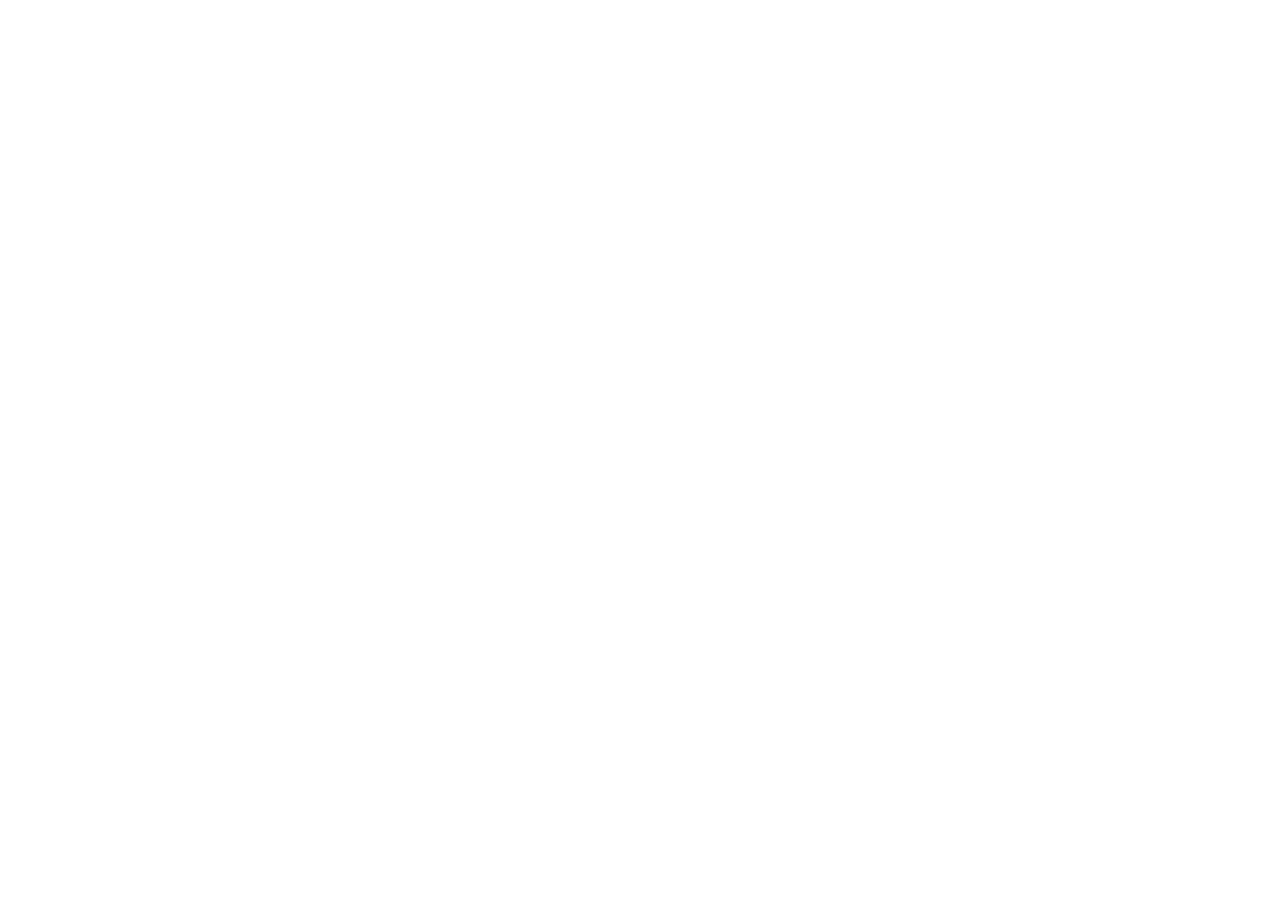
==== index.html @ 13d54bb5 "add reset layout css and folder structure" ====
<!DOCTYPE html>
<html lang="pt-br">
<head>
    <meta charset="UTF-8">
    <meta http-equiv="X-UA-Compatible" content="IE=edge">
    <meta name="viewport" content="width=device-width, initial-scale=1.0">
    <title>Aligráfica</title>

    <link rel="stylesheet" href="./assets/css/reset.css">
</head>
<body>
    
</body>
</html>
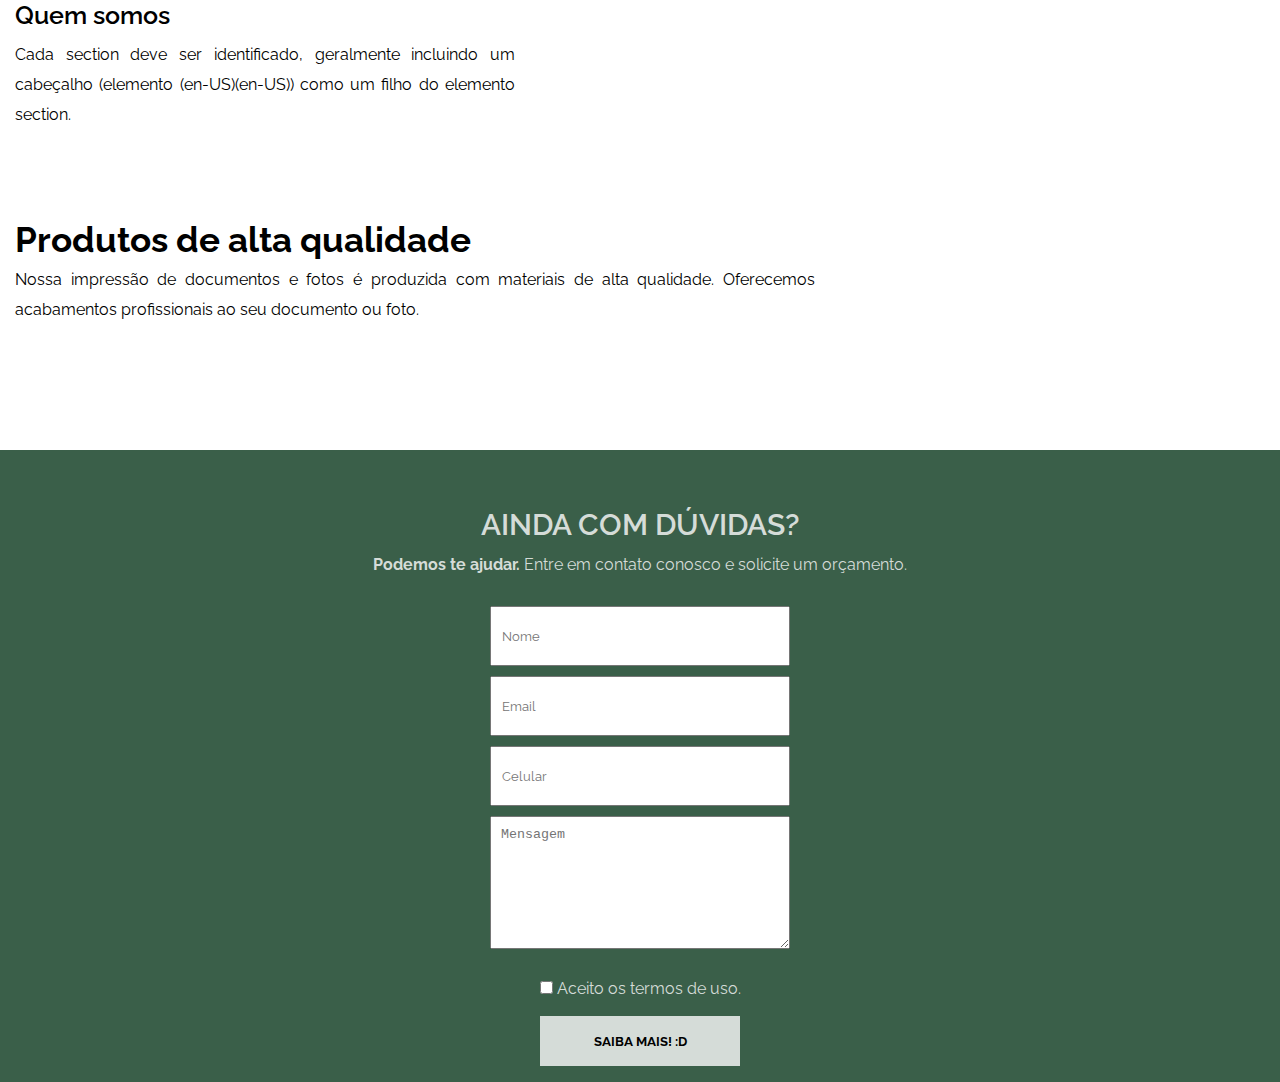
==== commit 9f365fb4: "Adição de quem somos e produtos e do formulário." ====
--- a/index.html
+++ b/index.html
@@ -1,14 +1,69 @@
 <!DOCTYPE html>
 <html lang="pt-br">
-<head>
-    <meta charset="UTF-8">
-    <meta http-equiv="X-UA-Compatible" content="IE=edge">
-    <meta name="viewport" content="width=device-width, initial-scale=1.0">
+  <head>
+    <meta charset="UTF-8" />
+    <meta http-equiv="X-UA-Compatible" content="IE=edge" />
+    <meta name="viewport" content="width=device-width, initial-scale=1.0" />
+    <link
+      href="https://fonts.googleapis.com/css?family=Raleway"
+      rel="stylesheet"
+    />
+    <link
+      rel="shortcut icon"
+      href="/assets/img/iconAliG.ico"
+      type="image/x-icon"
+    />
     <title>Aligráfica</title>
+    <link rel="stylesheet" href="./assets/css/style.css" />
+    <link rel="stylesheet" href="./assets/css/reset.css" />
+  </head>
+  <body>
+    <section>
+      <div class="quem_somos">
+        <h2>Quem somos</h2>
+        <p>
+          Cada section deve ser identificado, geralmente incluindo um cabeçalho
+          (elemento (en-US)(en-US)) como um filho do elemento section.
+        </p>
+      </div>
+    </section>
 
-    <link rel="stylesheet" href="./assets/css/reset.css">
-</head>
-<body>
-    
-</body>
-</html>+    <section>
+      <div class="produtos">
+        <h2>Produtos de alta qualidade</h2>
+        <p>
+          Nossa impressão de documentos e fotos é produzida com materiais de
+          alta qualidade. Oferecemos acabamentos profissionais ao seu documento
+          ou foto.
+        </p>
+      </div>
+    </section>
+
+    <section class="duvida">
+      <h2>AINDA COM DÚVIDAS?</h2>
+      <p>
+        <span class="podemos">Podemos te ajudar.</span> Entre em contato conosco
+        e solicite um orçamento.
+      </p>
+      <form class="formulario" action="enviar-para-server" method="post">
+        <div class="fields">
+          <input type="text" id="nome" placeholder="Nome" />
+        </div>
+        <div class="fields">
+          <input type="text" id="email" placeholder="Email" />
+        </div>
+        <div class="fields">
+          <input type="text" id="cell" placeholder="Celular" />
+        </div>
+        <div class="fields">
+          <textarea id="msg" placeholder="Mensagem"></textarea>
+        </div>
+        <div class="termosuso">
+          <input type="checkbox" name="checktermos" />
+          <label for="termos">Aceito os termos de uso.</label>
+        </div>
+        <button type="submit">SAIBA MAIS! :D</button>
+      </form>
+    </section>
+  </body>
+</html>
--- a/assets/css/style.css
+++ b/assets/css/style.css
@@ -0,0 +1,139 @@
+*{
+    margin: 0;
+    padding: 0;
+    box-sizing: border-box;
+}
+:root{
+
+    --mediumgreen:#3A5F49;
+    --mediumgray:#3B3C3B;
+    --dsatgreen:#7F876F;
+    --solidyellowgreen:#6A7E55;
+    --lightgray:#D5DCD8;
+    --lightgreen:#BADCC8;
+    --darkgray:#232323;
+
+
+
+
+}
+
+body{
+width: max-content;
+height: max-content;
+
+}
+
+.quem_somos{
+
+display: flex;
+flex-direction: column;
+padding: 0px 15px;
+gap: 10px;
+width: 1015px;
+height: 225px;
+left: 204px;
+top: 1192px;
+font-family: 'Raleway';
+line-height: 30px;
+
+}
+.quem_somos p{
+
+    max-width: 500px;
+    text-align: justify;
+}
+.quem_somos h2{
+
+    font-weight: 600;
+    font-size: 25px;
+
+}
+.produtos{
+
+    display: flex;
+    flex-direction: column;
+    padding: 0px 15px;
+    gap: 10px;
+    width: 1015px;
+    height: 225px;
+    left: 204px;
+    top: 1192px;
+    font-family: 'Raleway';
+    line-height: 30px;
+
+}
+.produtos h2{
+
+    font-weight: bolder;
+    font-size: 35px;
+
+}
+.produtos p{
+
+    max-width: 800px;
+    text-align: justify;
+
+}
+.duvida {
+    display: flex;
+    flex-direction: column;
+    text-align: center;
+    padding: 0px 15px;
+    gap: 10px;
+    width:100vw;
+    font-family: 'Raleway';
+    line-height: 30px;
+    background-color: #3A5F49;
+    color: #D5DCD8;
+
+}
+.duvida h2{
+
+    font-size: 30px;
+    margin-top: 2em;
+    font-weight: 600;
+}
+.podemos{
+
+    font-weight: bold;
+
+}
+.formulario{
+    display: flex;
+    margin: 0 auto;
+    flex-direction: column;
+    align-items: center;
+    width: 1000px;
+    padding: 1em;
+    gap: 10px;
+    font-family: 'Raleway';
+    line-height: 35px;
+    color: #D5DCD8;
+
+}
+.fields input{
+    width: 300px;
+    height: 60px;
+    padding: 10px 10px 10px;
+    font-family: 'Raleway';
+}
+.fields textarea{
+    height: 10em;
+    width: 300px;
+    resize: vertical;
+    padding: 10px;
+}
+.formulario button{
+    background-color:#D5DCD8;
+    width: 200px;
+    height: 50px;
+    text-align: center;
+    padding: .25rem 1rem;
+    margin: auto;
+    border: none;
+    font-weight: 700;
+    font-family: 'Raleway';
+
+
+}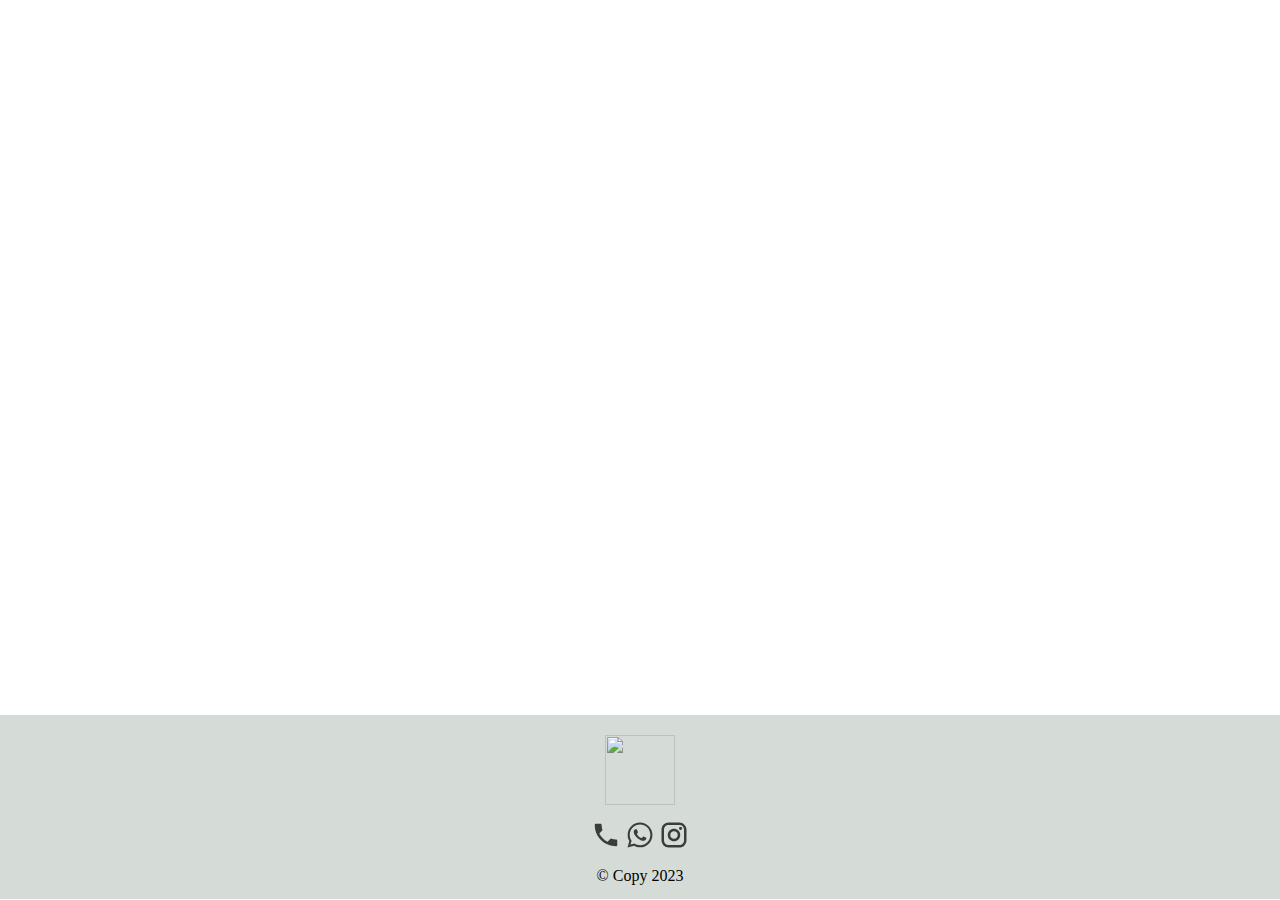
==== commit 6d028690: "add footer" ====
--- a/index.html
+++ b/index.html
@@ -1,69 +1,27 @@
 <!DOCTYPE html>
 <html lang="pt-br">
-  <head>
-    <meta charset="UTF-8" />
-    <meta http-equiv="X-UA-Compatible" content="IE=edge" />
-    <meta name="viewport" content="width=device-width, initial-scale=1.0" />
-    <link
-      href="https://fonts.googleapis.com/css?family=Raleway"
-      rel="stylesheet"
-    />
-    <link
-      rel="shortcut icon"
-      href="/assets/img/iconAliG.ico"
-      type="image/x-icon"
-    />
+<head>
+    <meta charset="UTF-8">
+    <meta http-equiv="X-UA-Compatible" content="IE=edge">
+    <meta name="viewport" content="width=device-width, initial-scale=1.0">
     <title>Aligráfica</title>
-    <link rel="stylesheet" href="./assets/css/style.css" />
-    <link rel="stylesheet" href="./assets/css/reset.css" />
-  </head>
-  <body>
-    <section>
-      <div class="quem_somos">
-        <h2>Quem somos</h2>
-        <p>
-          Cada section deve ser identificado, geralmente incluindo um cabeçalho
-          (elemento (en-US)(en-US)) como um filho do elemento section.
-        </p>
-      </div>
-    </section>
 
-    <section>
-      <div class="produtos">
-        <h2>Produtos de alta qualidade</h2>
-        <p>
-          Nossa impressão de documentos e fotos é produzida com materiais de
-          alta qualidade. Oferecemos acabamentos profissionais ao seu documento
-          ou foto.
-        </p>
-      </div>
-    </section>
+    <link rel="stylesheet" href="./assets/css/reset.css">
+    <link rel="stylesheet" href="./assets/css/main-footer.css">
+</head>
+<body>
+    
 
-    <section class="duvida">
-      <h2>AINDA COM DÚVIDAS?</h2>
-      <p>
-        <span class="podemos">Podemos te ajudar.</span> Entre em contato conosco
-        e solicite um orçamento.
-      </p>
-      <form class="formulario" action="enviar-para-server" method="post">
-        <div class="fields">
-          <input type="text" id="nome" placeholder="Nome" />
-        </div>
-        <div class="fields">
-          <input type="text" id="email" placeholder="Email" />
-        </div>
-        <div class="fields">
-          <input type="text" id="cell" placeholder="Celular" />
-        </div>
-        <div class="fields">
-          <textarea id="msg" placeholder="Mensagem"></textarea>
-        </div>
-        <div class="termosuso">
-          <input type="checkbox" name="checktermos" />
-          <label for="termos">Aceito os termos de uso.</label>
-        </div>
-        <button type="submit">SAIBA MAIS! :D</button>
-      </form>
-    </section>
-  </body>
-</html>
+
+    <style>
+        #iframe-footer {
+            width: 100%;
+            height: 185px;
+            bottom: 0;
+            position: absolute;
+        }
+    </style>
+    <iframe id="iframe-footer" src="footer.html" frameborder="0" ></iframe>
+    
+</body>
+</html>--- a/assets/css/main-footer.css
+++ b/assets/css/main-footer.css
@@ -0,0 +1,47 @@
+.main-footer {
+    display: grid;
+    grid-template-columns: 1fr 1fr 1fr;
+    grid-template-rows: auto;
+    grid-row-gap: 15px;
+    grid-template-areas: 
+    "logo logo logo"
+    "social social social"
+    "copy copy copy";
+
+    background: #D5DCD8;
+    padding-top: 20px;
+    padding-bottom: 15px;
+}
+
+.main-footer .logo {
+    grid-area: logo;
+    grid-column: 2;
+
+    margin: auto;
+
+    width: 70px;
+    height: 70px;
+    object-fit: cover;
+    aspect-ratio: 1/1;
+}
+
+.main-footer .links-social {
+    grid-area: social;
+    grid-column: 2;
+    text-align: center;
+
+}
+
+.main-footer .links-social .link-action {
+    transition: 0.3s ease;
+}
+.main-footer .links-social .link-action:hover {
+    opacity: 0.7;
+}
+
+.main-footer .copy {
+    grid-area: copy;
+    grid-column: 2;
+    text-align: center;
+
+}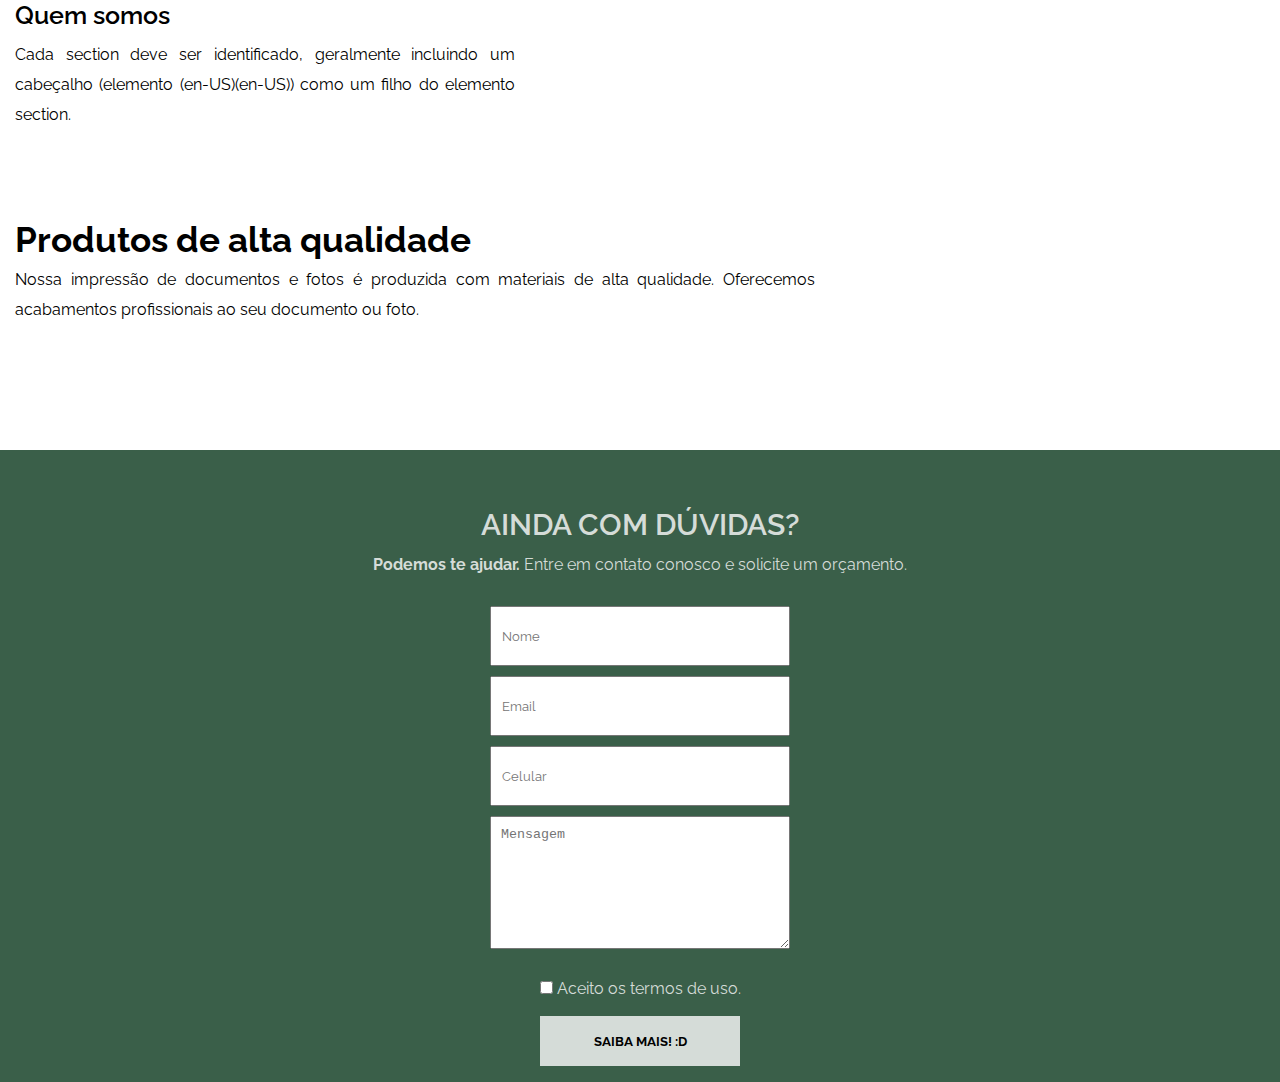
==== commit 062d0372: "Merge pull request #4 from leofls/devrafa" ====
--- a/index.html
+++ b/index.html
@@ -1,27 +1,69 @@
 <!DOCTYPE html>
 <html lang="pt-br">
-<head>
-    <meta charset="UTF-8">
-    <meta http-equiv="X-UA-Compatible" content="IE=edge">
-    <meta name="viewport" content="width=device-width, initial-scale=1.0">
+  <head>
+    <meta charset="UTF-8" />
+    <meta http-equiv="X-UA-Compatible" content="IE=edge" />
+    <meta name="viewport" content="width=device-width, initial-scale=1.0" />
+    <link
+      href="https://fonts.googleapis.com/css?family=Raleway"
+      rel="stylesheet"
+    />
+    <link
+      rel="shortcut icon"
+      href="/assets/img/iconAliG.ico"
+      type="image/x-icon"
+    />
     <title>Aligráfica</title>
+    <link rel="stylesheet" href="./assets/css/style.css" />
+    <link rel="stylesheet" href="./assets/css/reset.css" />
+  </head>
+  <body>
+    <section>
+      <div class="quem_somos">
+        <h2>Quem somos</h2>
+        <p>
+          Cada section deve ser identificado, geralmente incluindo um cabeçalho
+          (elemento (en-US)(en-US)) como um filho do elemento section.
+        </p>
+      </div>
+    </section>
 
-    <link rel="stylesheet" href="./assets/css/reset.css">
-    <link rel="stylesheet" href="./assets/css/main-footer.css">
-</head>
-<body>
-    
+    <section>
+      <div class="produtos">
+        <h2>Produtos de alta qualidade</h2>
+        <p>
+          Nossa impressão de documentos e fotos é produzida com materiais de
+          alta qualidade. Oferecemos acabamentos profissionais ao seu documento
+          ou foto.
+        </p>
+      </div>
+    </section>
 
-
-    <style>
-        #iframe-footer {
-            width: 100%;
-            height: 185px;
-            bottom: 0;
-            position: absolute;
-        }
-    </style>
-    <iframe id="iframe-footer" src="footer.html" frameborder="0" ></iframe>
-    
-</body>
-</html>+    <section class="duvida">
+      <h2>AINDA COM DÚVIDAS?</h2>
+      <p>
+        <span class="podemos">Podemos te ajudar.</span> Entre em contato conosco
+        e solicite um orçamento.
+      </p>
+      <form class="formulario" action="enviar-para-server" method="post">
+        <div class="fields">
+          <input type="text" id="nome" placeholder="Nome" />
+        </div>
+        <div class="fields">
+          <input type="text" id="email" placeholder="Email" />
+        </div>
+        <div class="fields">
+          <input type="text" id="cell" placeholder="Celular" />
+        </div>
+        <div class="fields">
+          <textarea id="msg" placeholder="Mensagem"></textarea>
+        </div>
+        <div class="termosuso">
+          <input type="checkbox" name="checktermos" />
+          <label for="termos">Aceito os termos de uso.</label>
+        </div>
+        <button type="submit">SAIBA MAIS! :D</button>
+      </form>
+    </section>
+  </body>
+</html>
--- a/assets/css/style.css
+++ b/assets/css/style.css
@@ -0,0 +1,139 @@
+*{
+    margin: 0;
+    padding: 0;
+    box-sizing: border-box;
+}
+:root{
+
+    --mediumgreen:#3A5F49;
+    --mediumgray:#3B3C3B;
+    --dsatgreen:#7F876F;
+    --solidyellowgreen:#6A7E55;
+    --lightgray:#D5DCD8;
+    --lightgreen:#BADCC8;
+    --darkgray:#232323;
+
+
+
+
+}
+
+body{
+width: max-content;
+height: max-content;
+
+}
+
+.quem_somos{
+
+display: flex;
+flex-direction: column;
+padding: 0px 15px;
+gap: 10px;
+width: 1015px;
+height: 225px;
+left: 204px;
+top: 1192px;
+font-family: 'Raleway';
+line-height: 30px;
+
+}
+.quem_somos p{
+
+    max-width: 500px;
+    text-align: justify;
+}
+.quem_somos h2{
+
+    font-weight: 600;
+    font-size: 25px;
+
+}
+.produtos{
+
+    display: flex;
+    flex-direction: column;
+    padding: 0px 15px;
+    gap: 10px;
+    width: 1015px;
+    height: 225px;
+    left: 204px;
+    top: 1192px;
+    font-family: 'Raleway';
+    line-height: 30px;
+
+}
+.produtos h2{
+
+    font-weight: bolder;
+    font-size: 35px;
+
+}
+.produtos p{
+
+    max-width: 800px;
+    text-align: justify;
+
+}
+.duvida {
+    display: flex;
+    flex-direction: column;
+    text-align: center;
+    padding: 0px 15px;
+    gap: 10px;
+    width:100vw;
+    font-family: 'Raleway';
+    line-height: 30px;
+    background-color: #3A5F49;
+    color: #D5DCD8;
+
+}
+.duvida h2{
+
+    font-size: 30px;
+    margin-top: 2em;
+    font-weight: 600;
+}
+.podemos{
+
+    font-weight: bold;
+
+}
+.formulario{
+    display: flex;
+    margin: 0 auto;
+    flex-direction: column;
+    align-items: center;
+    width: 1000px;
+    padding: 1em;
+    gap: 10px;
+    font-family: 'Raleway';
+    line-height: 35px;
+    color: #D5DCD8;
+
+}
+.fields input{
+    width: 300px;
+    height: 60px;
+    padding: 10px 10px 10px;
+    font-family: 'Raleway';
+}
+.fields textarea{
+    height: 10em;
+    width: 300px;
+    resize: vertical;
+    padding: 10px;
+}
+.formulario button{
+    background-color:#D5DCD8;
+    width: 200px;
+    height: 50px;
+    text-align: center;
+    padding: .25rem 1rem;
+    margin: auto;
+    border: none;
+    font-weight: 700;
+    font-family: 'Raleway';
+
+
+}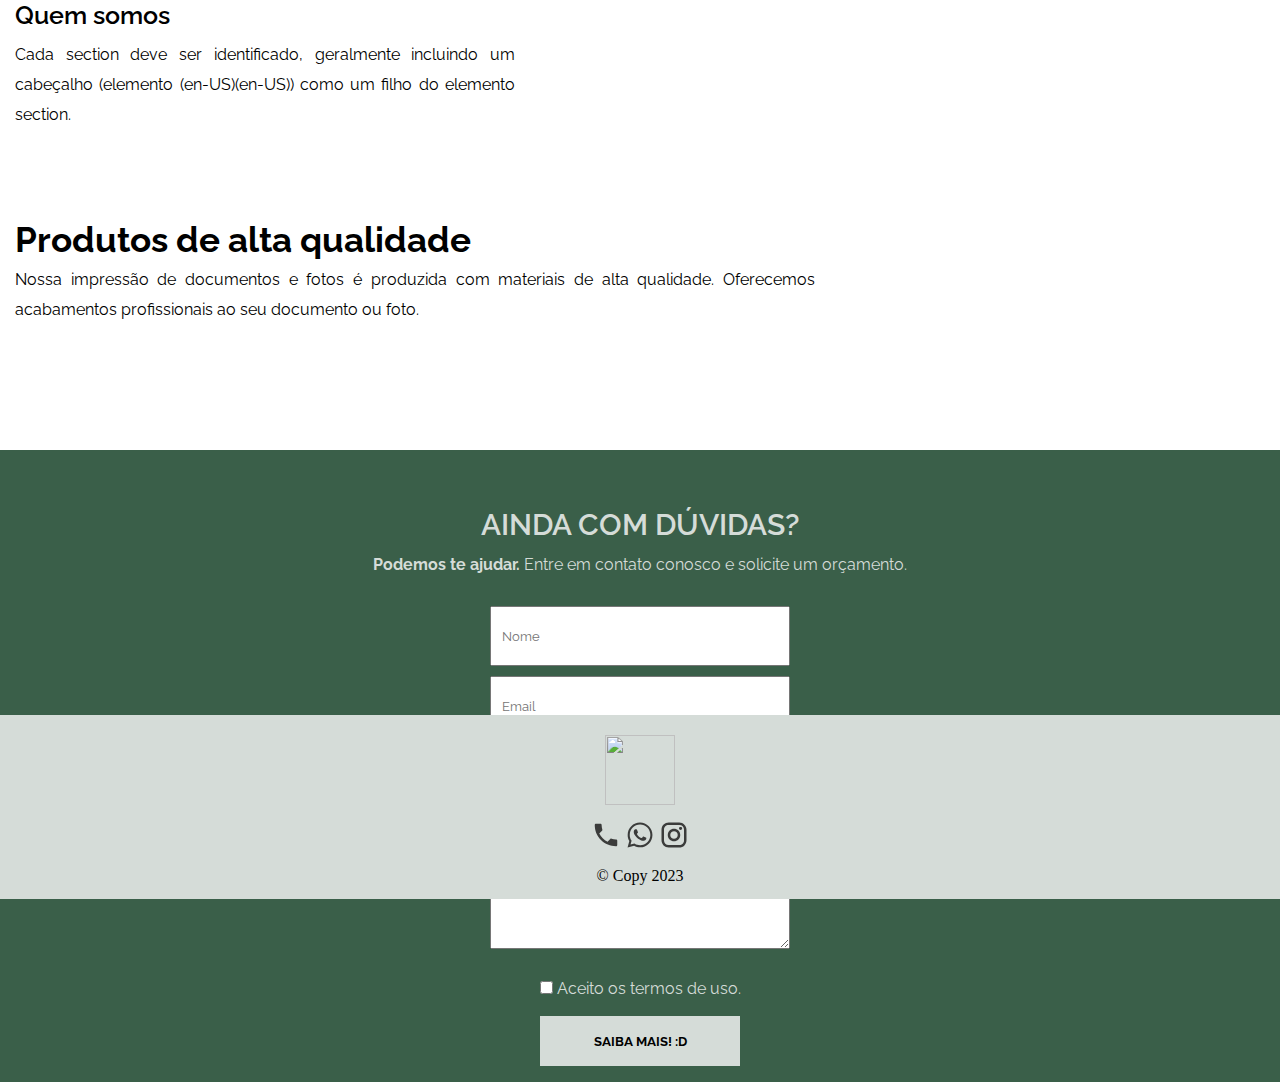
==== commit d0945c09: "Merge branch 'dev' into devLeandro" ====
--- a/index.html
+++ b/index.html
@@ -65,5 +65,17 @@
         <button type="submit">SAIBA MAIS! :D</button>
       </form>
     </section>
+   
+    <style>
+        #iframe-footer {
+            width: 100%;
+            height: 185px;
+            bottom: 0;
+            position: absolute;
+        }
+    </style>
+    <iframe id="iframe-footer" src="footer.html" frameborder="0" ></iframe>
+    
+    
   </body>
 </html>
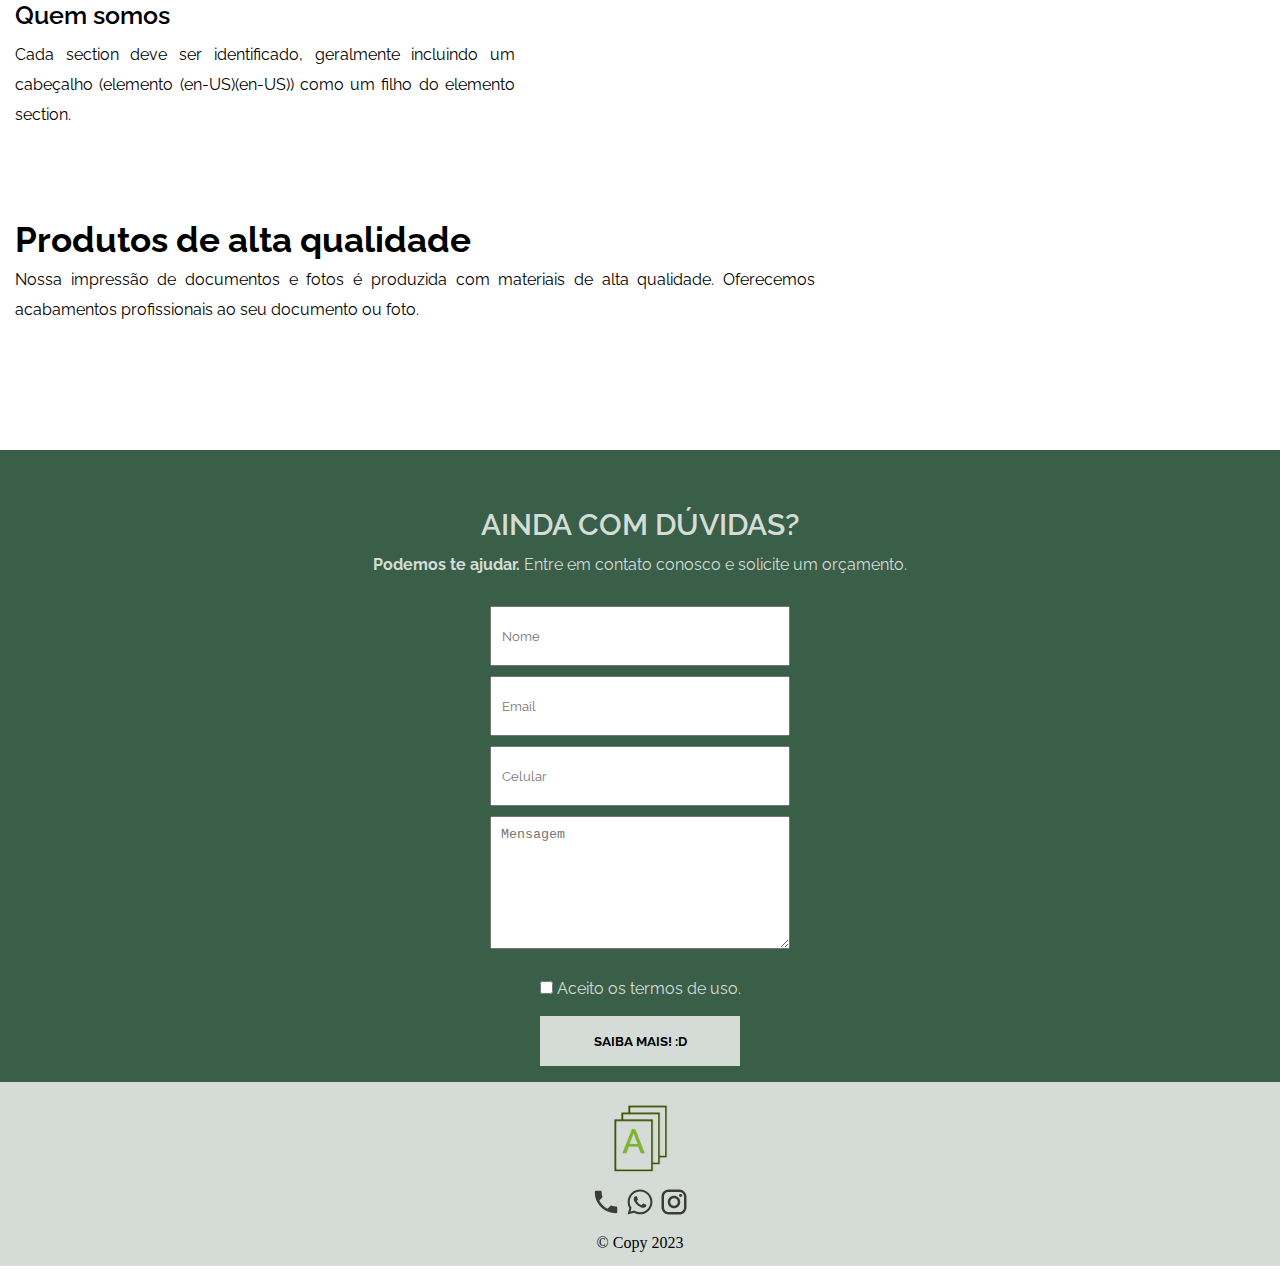
==== commit f8273351: "ajuste na posição do layout e alterar logo footer" ====
--- a/index.html
+++ b/index.html
@@ -70,8 +70,7 @@
         #iframe-footer {
             width: 100%;
             height: 185px;
-            bottom: 0;
-            position: absolute;
+            
         }
     </style>
     <iframe id="iframe-footer" src="footer.html" frameborder="0" ></iframe>
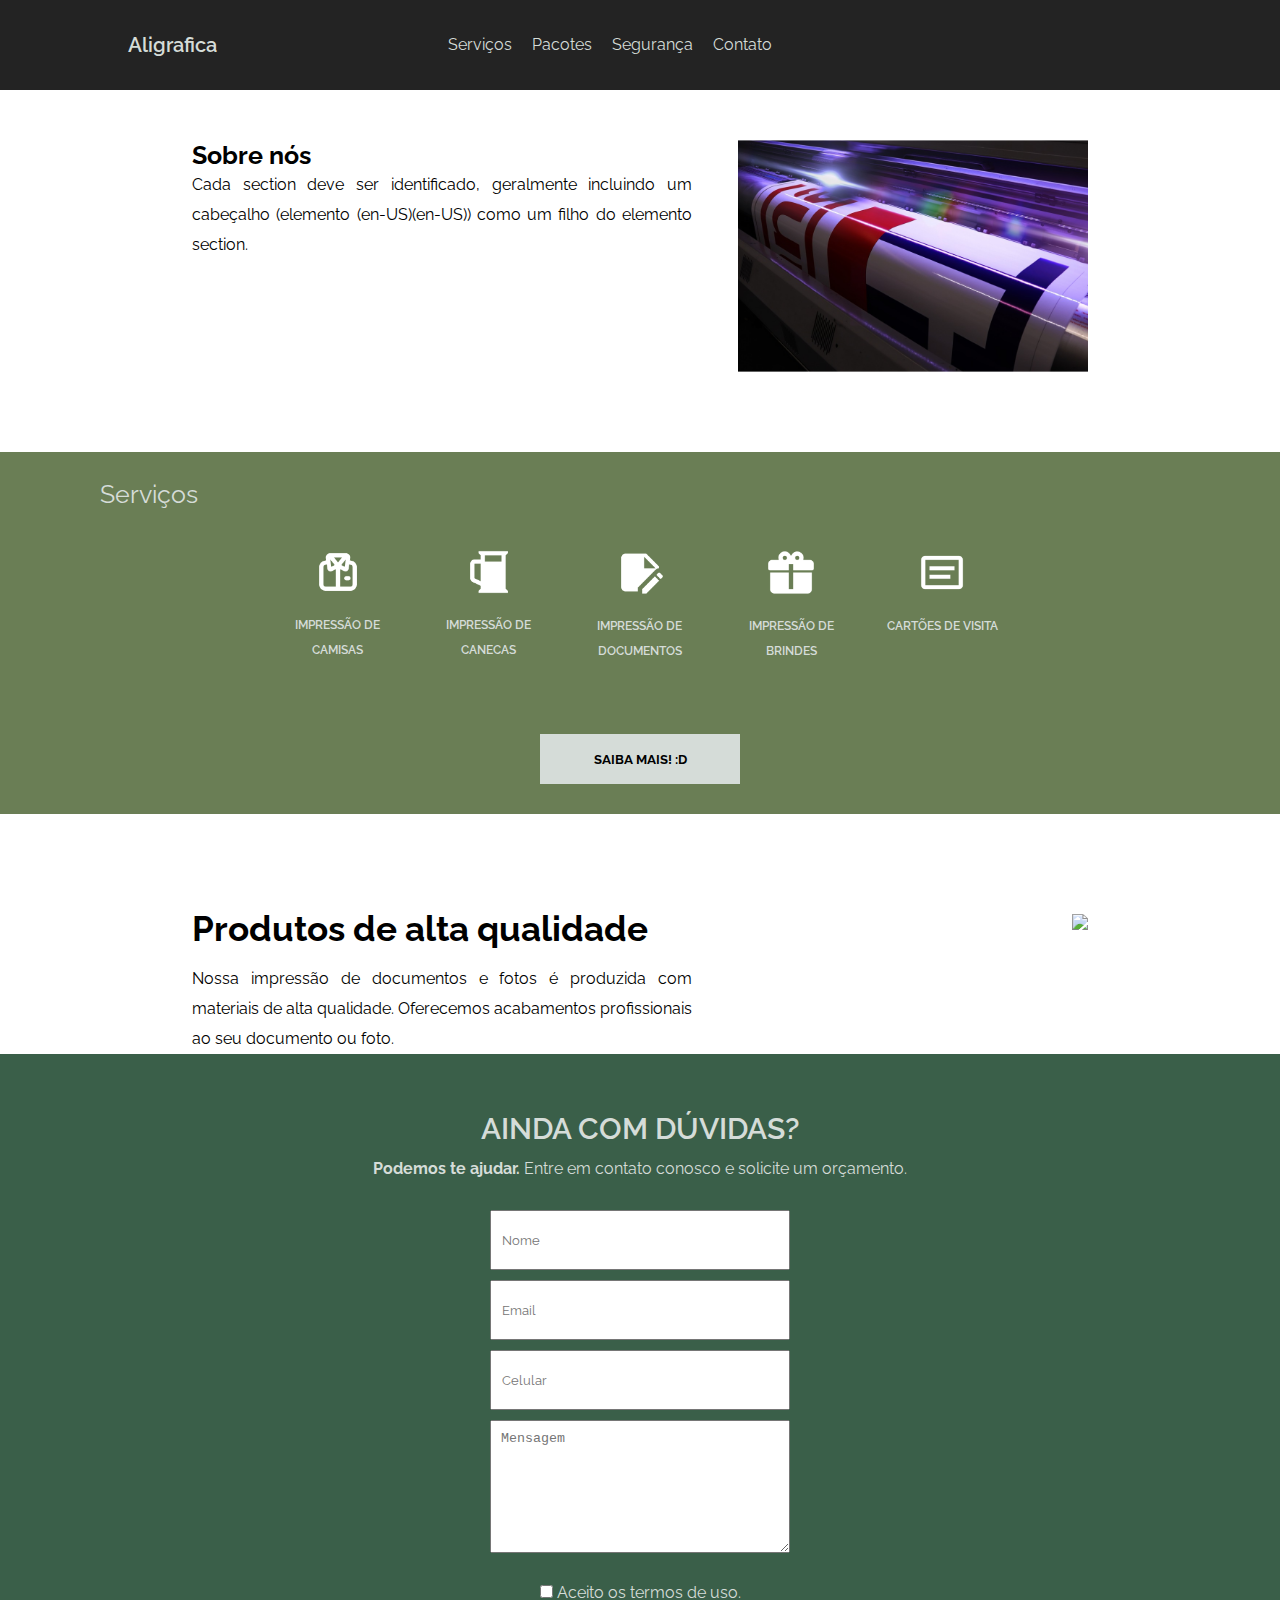
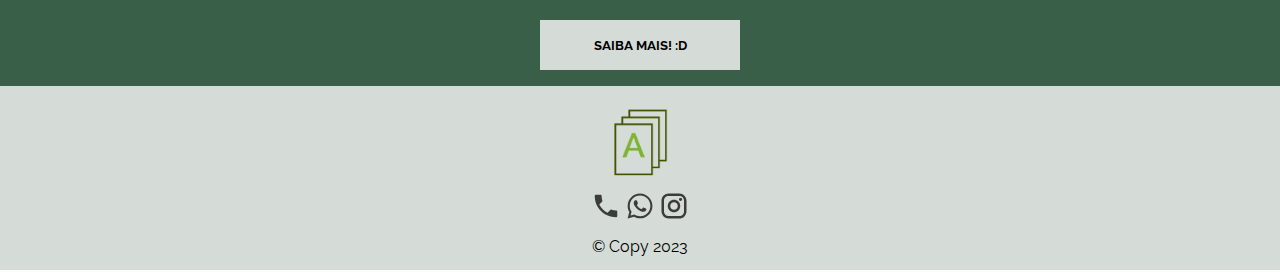
==== commit b3e3305b: "Co-authored-by: Leandro Ferreira <leofls@users.noreply.github.com>" ====
--- a/index.html
+++ b/index.html
@@ -14,22 +14,96 @@
       type="image/x-icon"
     />
     <title>Aligráfica</title>
+    <link rel="stylesheet" href="./assets/css/reset.css" />
     <link rel="stylesheet" href="./assets/css/style.css" />
-    <link rel="stylesheet" href="./assets/css/reset.css" />
   </head>
   <body>
-    <section>
+    <header>
+      <nav>
+        <!-- <img class="logo" src="./assets/img/iconAliG.ico" alt="logo"> -->
+        <a class="main-link" href="/">
+          <h2 class="logo-text">
+            Aligrafica
+          </h2>
+        </a>
+        
+        <ul class="nav-menu">
+          <li>
+            <a class="main-link" href="#">
+              Serviços
+            </a>
+          </li>
+          <li>
+            <a class="main-link" href="#">
+              Pacotes
+            </a>
+          </li>
+          <li>
+            <a class="main-link" href="#">
+              Segurança
+            </a>  
+          </li>
+          <li>
+            <a class="main-link" href="#">
+              Contato
+            </a>
+            
+          </li>
+        </ul>
+        
+        <div class="right-menu"></div>
+
+      </nav>
+      <section class="banner">
+
+      </section>      
+    </header>
+
+    <!---Seção do "Quem somos"--->
+    <section class="quem">
       <div class="quem_somos">
-        <h2>Quem somos</h2>
+        <h2>Sobre nós</h2>
         <p>
           Cada section deve ser identificado, geralmente incluindo um cabeçalho
           (elemento (en-US)(en-US)) como um filho do elemento section.
         </p>
       </div>
+      <div class="imagemquem">
+        <img src="./assets/img/image 12.png" />
+      </div>
     </section>
 
-    <section>
-      <div class="produtos">
+    <!---ELEMENTO PAI: Grid de Serviços--->
+    <section class="grids">
+      <div class="descservico">Serviços</div>
+      <div class="grid-container">
+        <div class="grid-item">
+          <img src="./assets/img/mingcute_shirt-line.png" />
+          <p>IMPRESSÃO DE CAMISAS</p>
+        </div>
+        <div class="grid-item">
+          <img src="./assets/img/caneca.png" />
+          <p>IMPRESSÃO DE CANECAS</p>
+        </div>
+        <div class="grid-item">
+          <img src="./assets/img/mdi_paper-edit.png" />
+          <p>IMPRESSÃO DE DOCUMENTOS</p>
+        </div>
+        <div class="grid-item">
+          <img src="./assets/img/mdi_present.png" />
+          <p>IMPRESSÃO DE BRINDES</p>
+        </div>
+        <div class="grid-item">
+          <img src="./assets/img/mdi_card-text-outline.png" />
+          <p>CARTÕES DE VISITA</p>
+        </div>
+      </div>
+      <button type="submit">SAIBA MAIS! :D</button>
+    </section>
+
+    <!---Seção dos "Produtos"--->
+    <section class="produtos">
+      <div class="descricaoprodutos">
         <h2>Produtos de alta qualidade</h2>
         <p>
           Nossa impressão de documentos e fotos é produzida com materiais de
@@ -37,8 +111,14 @@
           ou foto.
         </p>
       </div>
+      <div class="imagemproduto">
+        <img
+        src="https://www.ouroestamparia.com.br/static/3ad6a58273cc876b7a6429c0b176a602/47498/camiseta-berco-impressora-estampada.jpg"
+        />
+      </div>
     </section>
 
+    <!---Formulário de contato, no caso de dúvida--->
     <section class="duvida">
       <h2>AINDA COM DÚVIDAS?</h2>
       <p>
@@ -65,16 +145,13 @@
         <button type="submit">SAIBA MAIS! :D</button>
       </form>
     </section>
-   
+
     <style>
-        #iframe-footer {
-            width: 100%;
-            height: 185px;
-            
-        }
+      #iframe-footer {
+        width: 100%;
+        height: 185px;
+      }
     </style>
-    <iframe id="iframe-footer" src="footer.html" frameborder="0" ></iframe>
-    
-    
+    <iframe id="iframe-footer" src="footer.html" frameborder="0"></iframe>
   </body>
 </html>
--- a/assets/css/style.css
+++ b/assets/css/style.css
@@ -1,139 +1,265 @@
-*{
-    margin: 0;
-    padding: 0;
-    box-sizing: border-box;
-}
-:root{
-
-    --mediumgreen:#3A5F49;
-    --mediumgray:#3B3C3B;
-    --dsatgreen:#7F876F;
-    --solidyellowgreen:#6A7E55;
-    --lightgray:#D5DCD8;
-    --lightgreen:#BADCC8;
-    --darkgray:#232323;
-
-
-
-
-}
-
-body{
-width: max-content;
-height: max-content;
-
-}
-
-.quem_somos{
-
-display: flex;
-flex-direction: column;
-padding: 0px 15px;
-gap: 10px;
-width: 1015px;
-height: 225px;
-left: 204px;
-top: 1192px;
-font-family: 'Raleway';
-line-height: 30px;
-
-}
-.quem_somos p{
-
-    max-width: 500px;
-    text-align: justify;
-}
-.quem_somos h2{
-
-    font-weight: 600;
-    font-size: 25px;
-
-}
-.produtos{
-
-    display: flex;
-    flex-direction: column;
-    padding: 0px 15px;
-    gap: 10px;
-    width: 1015px;
-    height: 225px;
-    left: 204px;
-    top: 1192px;
-    font-family: 'Raleway';
-    line-height: 30px;
-
-}
-.produtos h2{
-
-    font-weight: bolder;
-    font-size: 35px;
-
-}
-.produtos p{
-
-    max-width: 800px;
-    text-align: justify;
-
+* {
+  margin: 0;
+  padding: 0;
+  box-sizing: border-box;
+}
+:root {
+  --mediumgreen: #3a5f49;
+  --mediumgray: #3b3c3b;
+  --dsatgreen: #7f876f;
+  --solidyellowgreen: #6a7e55;
+  --lightgray: #d5dcd8;
+  --lightgreen: #badcc8;
+  --darkgray: #232323;
+}
+
+body {
+  width: max-content;
+  height: max-content;
+  /* font-family: "Raleway", sans-serif; */
+}
+header {
+  background-color: var(--darkgray);
+  color: var(--lightgray);
+  padding: 20px 0;
+}
+
+header nav {
+  display: flex;
+  justify-content: space-between;
+  max-width: 80%;
+  margin: 0 auto;
+
+}
+
+header nav .logo {
+  width: 50px;
+  height: 50px;
+}
+
+header nav .logo-text {
+  font-size: 20px;
+  margin: 0;
+  padding: 0;
+  line-height: 50px;
+  font-weight: 600;
+}
+
+header nav .nav-menu {
+  display: flex; 
+  align-self: center;
+  gap: 20px;
+  
+}
+
+header nav .nav-menu li {
+  /* display: inline-block; */
+  /* display: inline; */
+}
+
+.right-menu {
+  width: 150px;
+}
+.main-link {
+  color: var(--lightgray);
+  transition: 0.3s cubic-bezier(0.075, 0.82, 0.165, 1);
+}
+.main-link:hover {
+  color: var(--mediumgreen);
+}
+
+.quem {
+  display: flex;
+  padding-bottom: 50px;
+  padding-top: 50px;
+  justify-content: space-between;
+  max-width: 70%;
+  margin: auto;
+  font-family: "Raleway";
+  line-height: 30px;
+}
+.quem_somos h2 {
+  font-weight: 700;
+  font-size: 25px;
+}
+
+.quem_somos p {
+  max-width: 500px;
+  text-align: justify;
+}
+.imagemquem img {
+  width: 350px;
+  height: auto;
+}
+.grids {
+  padding: 30px 100px;
+  margin-top: 20px;
+  margin-bottom: 100px;
+  background-color: var(--solidyellowgreen);
+  font-family: "Raleway";
+}
+.descservico {
+  margin-bottom: 20px;
+  font-size: 25px;
+  color: #d5dcd8;
+}
+.grid-container {
+  display: grid;
+  grid-template-columns: repeat(
+    5,
+    1fr
+  ); /*Faz 5 colunas, do mesmo tamanho, e fr é uma fração de um todo*/
+  max-width: 70%;
+  margin: 0 auto 50px; /*ChatGPT otimizou, para ficar legível e não ter 3 linhas de margin*/
+  align-content: center; /* Centraliza verticalmente */
+  font-weight: 600; /*FUNCIONOU AQUI, mas é pra colocar na p*/
+}
+.grid-item {
+  display: flex;
+  align-items: center;
+  flex-direction: column;
+  padding: 20px;
+  text-align: center;
+  color: #d5dcd8;
+}
+.grid-item img {
+  width: 50px;
+  align-self: center;
+  padding-bottom: 1rem;
+}
+.grid-item p {
+  font-size: 12px;
+  line-height: 25px;
+  max-width: 129px;
+}
+.grids button {
+  display: flex;
+  background-color: #d5dcd8;
+  width: 200px;
+  height: 50px;
+  justify-content: center;
+  align-items: center;
+  margin: 0 auto;
+  border: none;
+  font-weight: 700;
+  font-family: "Raleway";
+  /*Tentar inherit*/
+}
+.produtos {
+  display: flex;
+  justify-content: space-between;
+  margin: auto;
+  max-width: 70%;
+  gap: 62px;
+}
+.produtos .descricaoprodutos {
+  font-family: "Raleway";
+  line-height: 30px;
+}
+.produtos h2 {
+  font-weight: bolder;
+  font-size: 35px;
+  margin-bottom: 20px;
+}
+.produtos p {
+  max-width: 500px;
+  text-align: justify;
+}
+.imagemproduto img {
+  /*Imagem da seção, lembrando de colocar o nome da tag.*/
+  margin-bottom: 120px;
+  width: 500px;
+  height: auto;
 }
 .duvida {
-    display: flex;
-    flex-direction: column;
-    text-align: center;
-    padding: 0px 15px;
-    gap: 10px;
-    width:100vw;
-    font-family: 'Raleway';
-    line-height: 30px;
-    background-color: #3A5F49;
-    color: #D5DCD8;
-
-}
-.duvida h2{
-
-    font-size: 30px;
-    margin-top: 2em;
-    font-weight: 600;
-}
-.podemos{
-
-    font-weight: bold;
-
-}
-.formulario{
-    display: flex;
-    margin: 0 auto;
-    flex-direction: column;
-    align-items: center;
-    width: 1000px;
-    padding: 1em;
-    gap: 10px;
-    font-family: 'Raleway';
-    line-height: 35px;
-    color: #D5DCD8;
-
-}
-.fields input{
-    width: 300px;
-    height: 60px;
-    padding: 10px 10px 10px;
-    font-family: 'Raleway';
-}
-.fields textarea{
-    height: 10em;
-    width: 300px;
-    resize: vertical;
-    padding: 10px;
-}
-.formulario button{
-    background-color:#D5DCD8;
-    width: 200px;
-    height: 50px;
-    text-align: center;
-    padding: .25rem 1rem;
-    margin: auto;
-    border: none;
-    font-weight: 700;
-    font-family: 'Raleway';
-
-
-}+  display: flex;
+  flex-direction: column;
+  text-align: center;
+  padding: 0px 15px;
+  gap: 10px;
+  width: 100vw;
+  font-family: "Raleway";
+  line-height: 30px;
+  background-color: #3a5f49;
+  color: #d5dcd8;
+}
+.duvida h2 {
+  font-size: 30px;
+  margin-top: 2em;
+  font-weight: 600;
+}
+.podemos {
+  font-weight: bold;
+}
+.formulario {
+  display: flex;
+  margin: 0 auto;
+  flex-direction: column;
+  align-items: center;
+  width: 1000px;
+  padding: 1em;
+  gap: 10px;
+  font-family: "Raleway";
+  line-height: 35px;
+  color: #d5dcd8;
+}
+.fields input {
+  width: 300px;
+  height: 60px;
+  padding: 10px 10px 10px;
+  font-family: "Raleway";
+}
+.fields textarea {
+  height: 10em;
+  width: 300px;
+  resize: vertical;
+  padding: 10px;
+}
+.formulario button {
+  background-color: #d5dcd8;
+  width: 200px;
+  height: 50px;
+  text-align: center;
+  padding: 0.25rem 1rem;
+  margin: auto;
+  border: none;
+  font-weight: 700;
+  font-family: "Raleway";
+}
+
+/******
+* CONTAINER
+*******/
+.container {
+  width: 100%;
+  padding-right: calc(1.5rem * 0.5);
+  padding-left: calc(1.5rem * 0.5);
+  margin-right: auto;
+  margin-left: auto;
+}
+
+@media (min-width: 1400px) {
+  .container {
+    max-width: 1320px;
+  }
+}
+@media (min-width: 1200px) {
+  .container {
+    max-width: 1140px;
+  }
+}
+@media (min-width: 992px) {
+  .container {
+    max-width: 960px;
+  }
+}
+@media (min-width: 768px) {
+  .container {
+    max-width: 720px;
+  }
+}
+@media (min-width: 576px) {
+  .container {
+    max-width: 540px;
+  }
+}
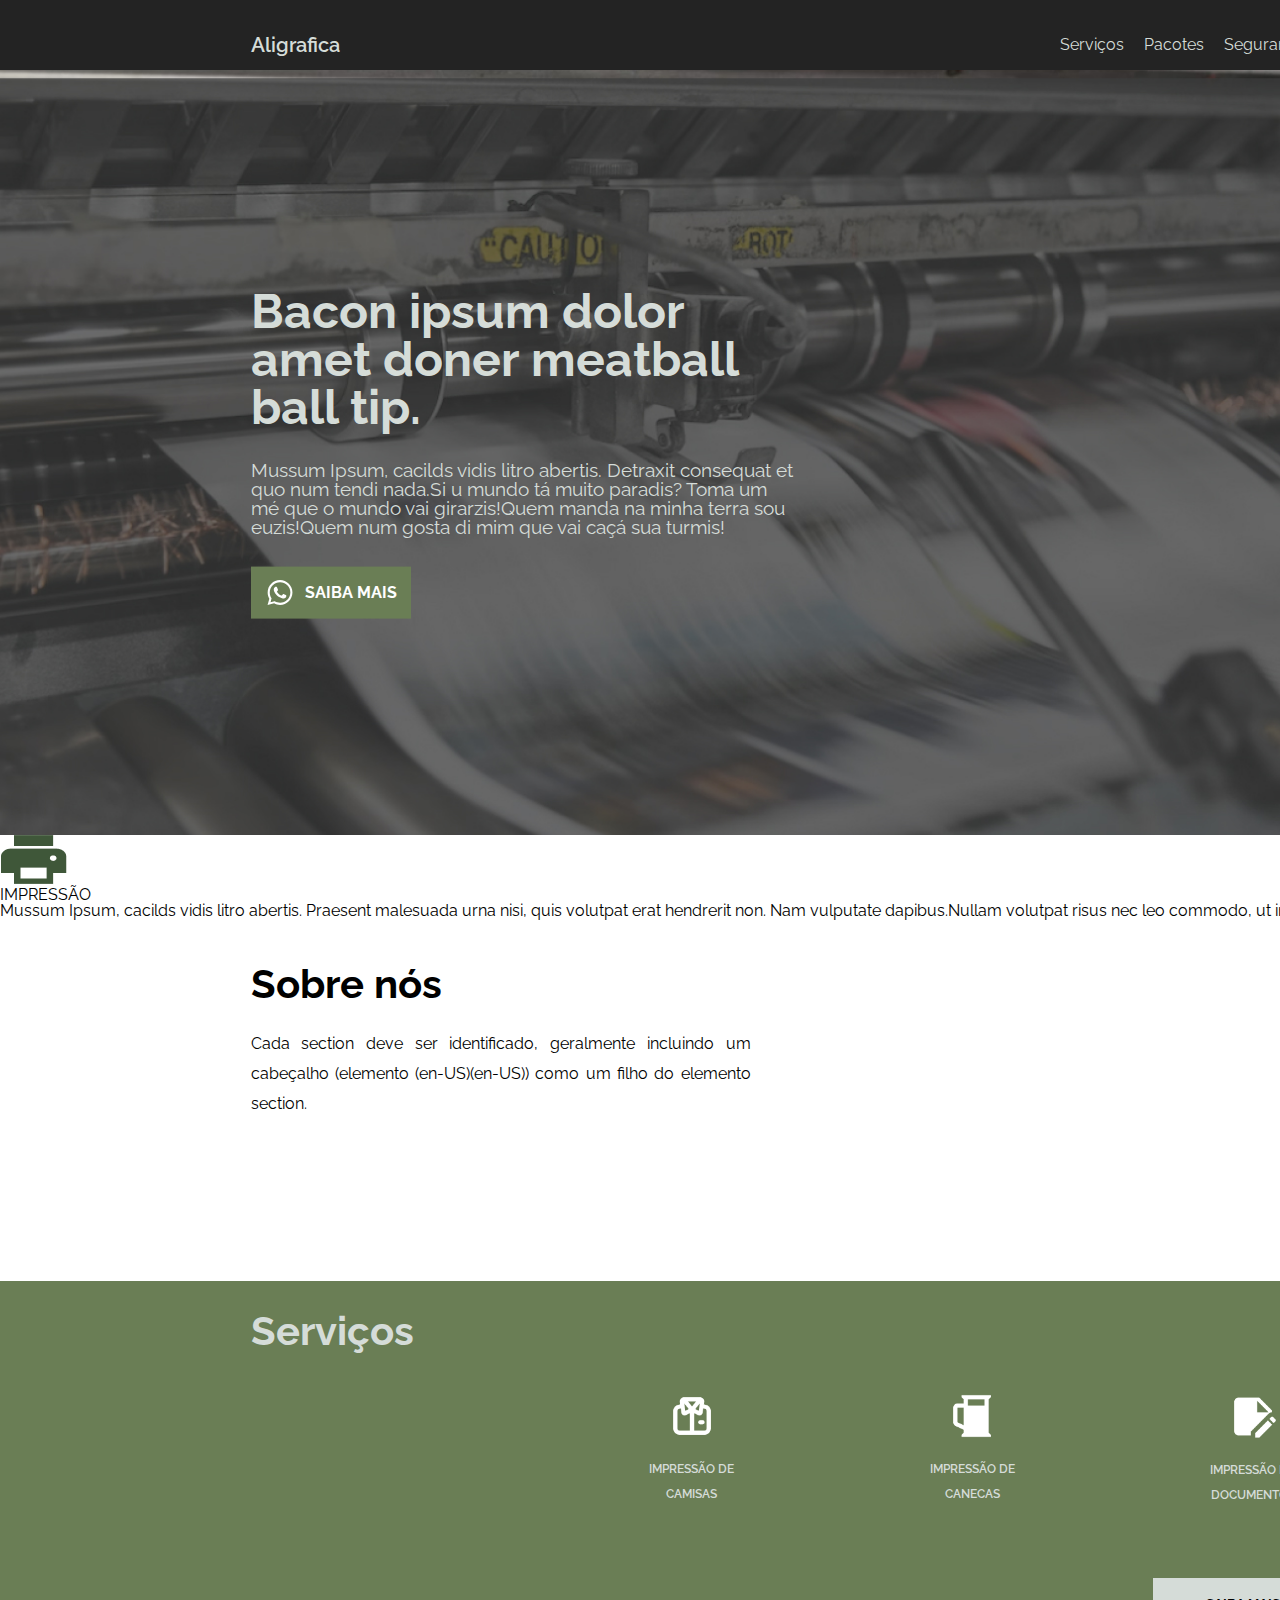
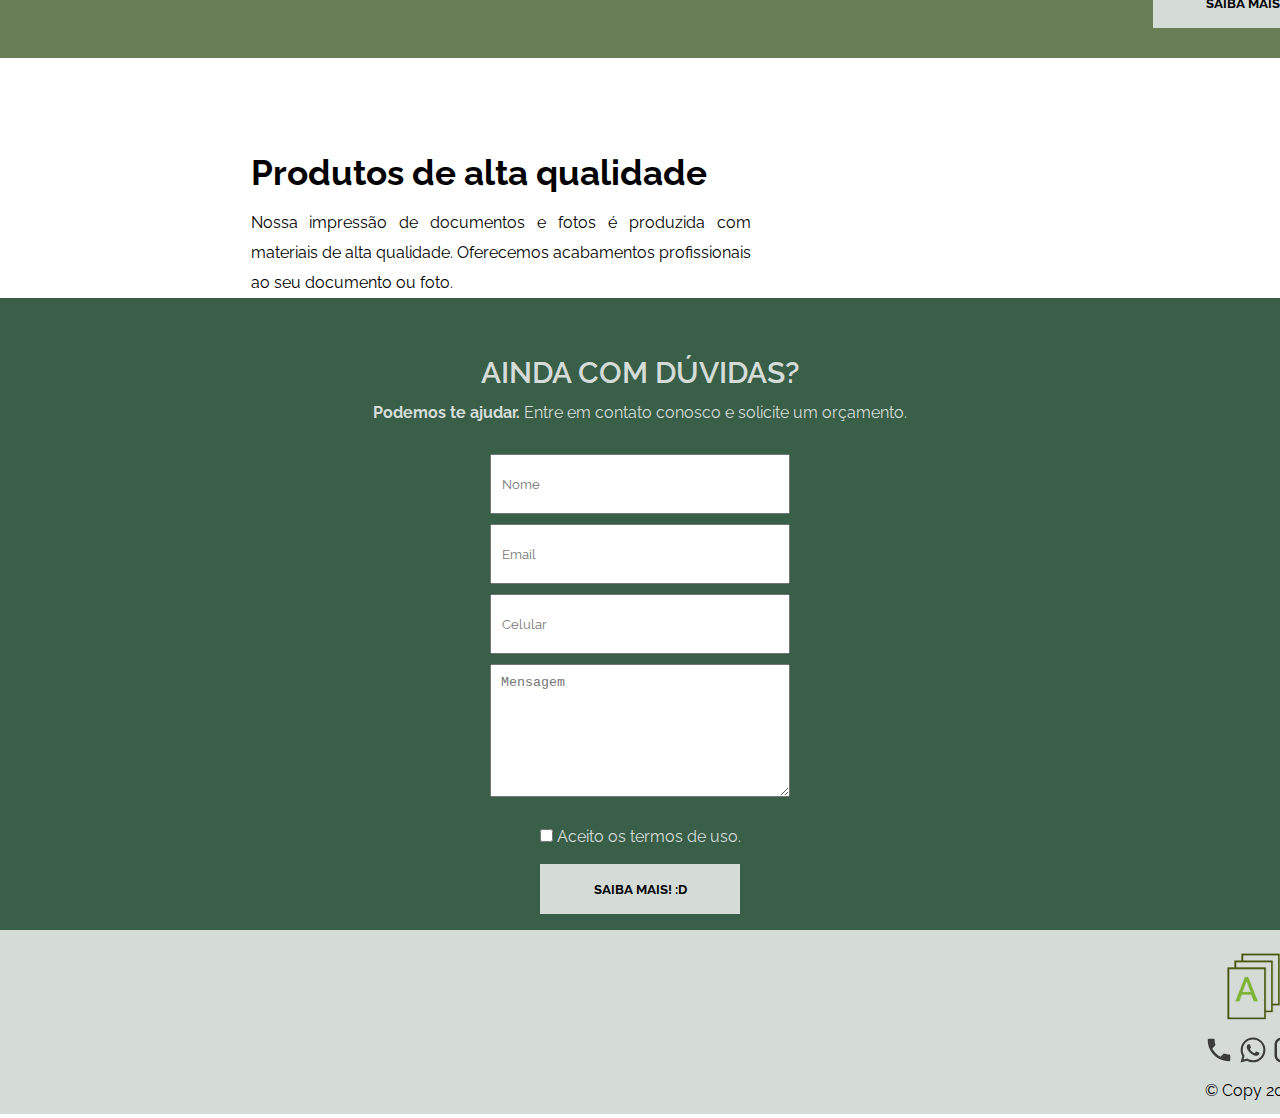
==== commit b1803875: "add banner" ====
--- a/index.html
+++ b/index.html
@@ -16,6 +16,8 @@
     <title>Aligráfica</title>
     <link rel="stylesheet" href="./assets/css/reset.css" />
     <link rel="stylesheet" href="./assets/css/style.css" />
+    <link rel="stylesheet" href="./assets/css/main-banner.css" />
+    <link rel="stylesheet" href="./assets/css/main-button.css" />
   </head>
   <body>
     <header>
@@ -54,15 +56,51 @@
         <div class="right-menu"></div>
 
       </nav>
-      <section class="banner">
 
+      <section class="main-banner">
+        <div class="banner-bg-contain">
+            <div class="text-banner">
+              <h1 class="title-banner">
+                Bacon ipsum dolor amet doner meatball ball tip.
+              </h1>
+              <p class="subtitle-banner">
+                Mussum Ipsum, cacilds vidis litro abertis. Detraxit consequat et 
+                quo num tendi nada.Si u mundo tá muito paradis? Toma um mé que o 
+                mundo vai girarzis!Quem manda na minha terra sou euzis!Quem num 
+                gosta di mim que vai caçá sua turmis!
+              </p>
+              <a href="#" class="main-button -whatsapp">
+                <svg  width="30" height="30" viewBox="0 0 30 30" fill="none" xmlns="http://www.w3.org/2000/svg">
+                  <path class="whatsapp-icon" d="M15.05 2.50007C8.225 2.50007 2.6625 8.06257 2.6625 14.8876C2.6625 17.0751 3.2375 19.2001 4.3125 21.0751L2.5625 27.5001L9.125 25.7751C10.9375 26.7626 12.975 27.2876 15.05 27.2876C21.875 27.2876 27.4375 21.7251 27.4375 14.9001C27.4375 11.5876 26.15 8.47507 23.8125 6.13757C22.6665 4.97998 21.3015 4.06216 19.797 3.43764C18.2926 2.81312 16.6789 2.4944 15.05 2.50007ZM15.0625 4.58757C17.8125 4.58757 20.3875 5.66257 22.3375 7.61257C23.2945 8.56927 24.0532 9.70547 24.5702 10.956C25.0872 12.2066 25.3522 13.5469 25.35 14.9001C25.35 20.5751 20.725 25.1876 15.05 25.1876C13.2 25.1876 11.3875 24.7001 9.8125 23.7501L9.4375 23.5376L5.5375 24.5626L6.575 20.7626L6.325 20.3626C5.29243 18.7234 4.74627 16.8249 4.75 14.8876C4.7625 9.21257 9.375 4.58757 15.0625 4.58757ZM10.6625 9.16257C10.4625 9.16257 10.125 9.23757 9.8375 9.55007C9.5625 9.86257 8.75 10.6251 8.75 12.1376C8.75 13.6626 9.8625 15.1251 10 15.3376C10.175 15.5501 12.2 18.6751 15.3125 20.0001C16.05 20.3376 16.625 20.5251 17.075 20.6626C17.8125 20.9001 18.4875 20.8626 19.025 20.7876C19.625 20.7001 20.85 20.0376 21.1125 19.3126C21.375 18.5876 21.375 17.9751 21.3 17.8376C21.2125 17.7126 21.0125 17.6376 20.7 17.5001C20.3875 17.3251 18.8625 16.5751 18.5875 16.4751C18.3 16.3751 18.125 16.3251 17.8875 16.6251C17.6875 16.9376 17.0875 17.6376 16.9125 17.8376C16.725 18.0501 16.55 18.0751 16.25 17.9251C15.925 17.7626 14.925 17.4376 13.75 16.3876C12.825 15.5626 12.2125 14.5501 12.025 14.2376C11.875 13.9376 12.0125 13.7501 12.1625 13.6126C12.3 13.4751 12.5 13.2501 12.625 13.0626C12.7875 12.8876 12.8375 12.7501 12.9375 12.5501C13.0375 12.3376 12.9875 12.1626 12.9125 12.0126C12.8375 11.8751 12.2125 10.3251 11.95 9.71257C11.7 9.11257 11.45 9.18757 11.25 9.17507C11.075 9.17507 10.875 9.16257 10.6625 9.16257Z" fill="#3B3C3B"/>
+                </svg>
+                <p>
+                  SAIBA MAIS
+                </p>
+              </a>
+
+            </div>
+        </div>
       </section>      
     </header>
+
+    <!-- Valores -->
+    <section class="valores-section">
+      <div class="card-valor">
+        <img src="./assets//img/printer-icon.png" alt="Impressão" class="icon-valor">
+        <h2>IMPRESSÃO</h2>
+        <p>
+          Mussum Ipsum, cacilds vidis litro abertis. 
+          Praesent malesuada urna nisi, quis volutpat 
+          erat hendrerit non. Nam vulputate dapibus.Nullam 
+          volutpat risus nec leo commodo, ut interdum diam laoreet. Sed non consequat odio.Quem num gosta di mé, boa gentis num é.Suco de cevadiss, é um leite divinis, qui tem lupuliz, matis, aguis e fermentis.
+        </p>
+      </div>
+    </section>
 
     <!---Seção do "Quem somos"--->
     <section class="quem">
       <div class="quem_somos">
-        <h2>Sobre nós</h2>
+        <h2 class="main-title">Sobre nós</h2>
         <p>
           Cada section deve ser identificado, geralmente incluindo um cabeçalho
           (elemento (en-US)(en-US)) como um filho do elemento section.
@@ -75,30 +113,34 @@
 
     <!---ELEMENTO PAI: Grid de Serviços--->
     <section class="grids">
-      <div class="descservico">Serviços</div>
-      <div class="grid-container">
-        <div class="grid-item">
-          <img src="./assets/img/mingcute_shirt-line.png" />
-          <p>IMPRESSÃO DE CAMISAS</p>
+      <div class="servicos-container">
+        <h2 class="main-title descservico">Serviços</h2>
+  
+        <div class="grid-container">
+          <div class="grid-item">
+            <img src="./assets/img/mingcute_shirt-line.png" />
+            <p>IMPRESSÃO DE CAMISAS</p>
+          </div>
+          <div class="grid-item">
+            <img src="./assets/img/caneca.png" />
+            <p>IMPRESSÃO DE CANECAS</p>
+          </div>
+          <div class="grid-item">
+            <img src="./assets/img/mdi_paper-edit.png" />
+            <p>IMPRESSÃO DE DOCUMENTOS</p>
+          </div>
+          <div class="grid-item">
+            <img src="./assets/img/mdi_present.png" />
+            <p>IMPRESSÃO DE BRINDES</p>
+          </div>
+          <div class="grid-item">
+            <img src="./assets/img/mdi_card-text-outline.png" />
+            <p>CARTÕES DE VISITA</p>
+          </div>
         </div>
-        <div class="grid-item">
-          <img src="./assets/img/caneca.png" />
-          <p>IMPRESSÃO DE CANECAS</p>
-        </div>
-        <div class="grid-item">
-          <img src="./assets/img/mdi_paper-edit.png" />
-          <p>IMPRESSÃO DE DOCUMENTOS</p>
-        </div>
-        <div class="grid-item">
-          <img src="./assets/img/mdi_present.png" />
-          <p>IMPRESSÃO DE BRINDES</p>
-        </div>
-        <div class="grid-item">
-          <img src="./assets/img/mdi_card-text-outline.png" />
-          <p>CARTÕES DE VISITA</p>
-        </div>
+        <button type="submit">SAIBA MAIS! :D</button>
+
       </div>
-      <button type="submit">SAIBA MAIS! :D</button>
     </section>
 
     <!---Seção dos "Produtos"--->
@@ -139,7 +181,7 @@
           <textarea id="msg" placeholder="Mensagem"></textarea>
         </div>
         <div class="termosuso">
-          <input type="checkbox" name="checktermos" />
+          <input type="checkbox" id="termos" name="checktermos" />
           <label for="termos">Aceito os termos de uso.</label>
         </div>
         <button type="submit">SAIBA MAIS! :D</button>
--- a/assets/css/style.css
+++ b/assets/css/style.css
@@ -21,7 +21,7 @@
 header {
   background-color: var(--darkgray);
   color: var(--lightgray);
-  padding: 20px 0;
+  padding: 20px 0 0;
 }
 
 header nav {
@@ -68,19 +68,20 @@
   color: var(--mediumgreen);
 }
 
+.main-title {
+  font-size: 2.5rem;
+  font-weight: 700;
+  margin-bottom: 30px;
+}
 .quem {
   display: flex;
   padding-bottom: 50px;
   padding-top: 50px;
   justify-content: space-between;
-  max-width: 70%;
+  max-width: 80%;
   margin: auto;
   font-family: "Raleway";
   line-height: 30px;
-}
-.quem_somos h2 {
-  font-weight: 700;
-  font-size: 25px;
 }
 
 .quem_somos p {
@@ -92,15 +93,18 @@
   height: auto;
 }
 .grids {
-  padding: 30px 100px;
+  padding: 30px 0;
   margin-top: 20px;
   margin-bottom: 100px;
   background-color: var(--solidyellowgreen);
   font-family: "Raleway";
 }
+.servicos-container {
+  width: 80%;
+  margin: auto;
+}
 .descservico {
   margin-bottom: 20px;
-  font-size: 25px;
   color: #d5dcd8;
 }
 .grid-container {
@@ -149,7 +153,7 @@
   display: flex;
   justify-content: space-between;
   margin: auto;
-  max-width: 70%;
+  max-width: 80%;
   gap: 62px;
 }
 .produtos .descricaoprodutos {
--- a/assets/css/main-banner.css
+++ b/assets/css/main-banner.css
@@ -0,0 +1,32 @@
+.main-banner{
+    height: 85vh;
+    background-image: url(../img/bg-banner.jpg);
+    background-size: cover;
+    background-repeat: no-repeat;
+    background-position: center;
+    background-attachment: fixed;
+}
+
+.main-banner .banner-bg-contain{
+    height: 100%;
+    position: relative;
+    width: 80%;
+    margin: auto;
+}
+
+.main-banner .text-banner {
+    max-width: 545px;
+    position: absolute;
+    top: 50%;
+    transform: translateY(-50%);
+}
+.main-banner .text-banner .title-banner {
+    font-weight: 700;
+    font-size: 3rem;
+    margin-bottom: 30px;
+}
+
+.main-banner .text-banner .subtitle-banner {
+    font-size: 1.2rem;
+    margin-bottom: 30px;
+}--- a/assets/css/main-button.css
+++ b/assets/css/main-button.css
@@ -0,0 +1,26 @@
+.main-button{
+    padding: 11px 14px;
+    font-weight: 700;
+}
+
+.main-button i {
+    background-color: red;
+    width: 24px;
+    height: 24px;
+}
+
+.main-button.-whatsapp {
+    background-color: var(--solidyellowgreen);
+    color: #fff;
+    display: inline-flex;
+    align-items: center;
+    gap: 10px;
+    transition: 0.5s ease;
+}
+.main-button.-whatsapp:hover{
+    background-color: var(--mediumgray);
+}
+
+.main-button.-whatsapp .whatsapp-icon {
+    fill: #fff;
+}